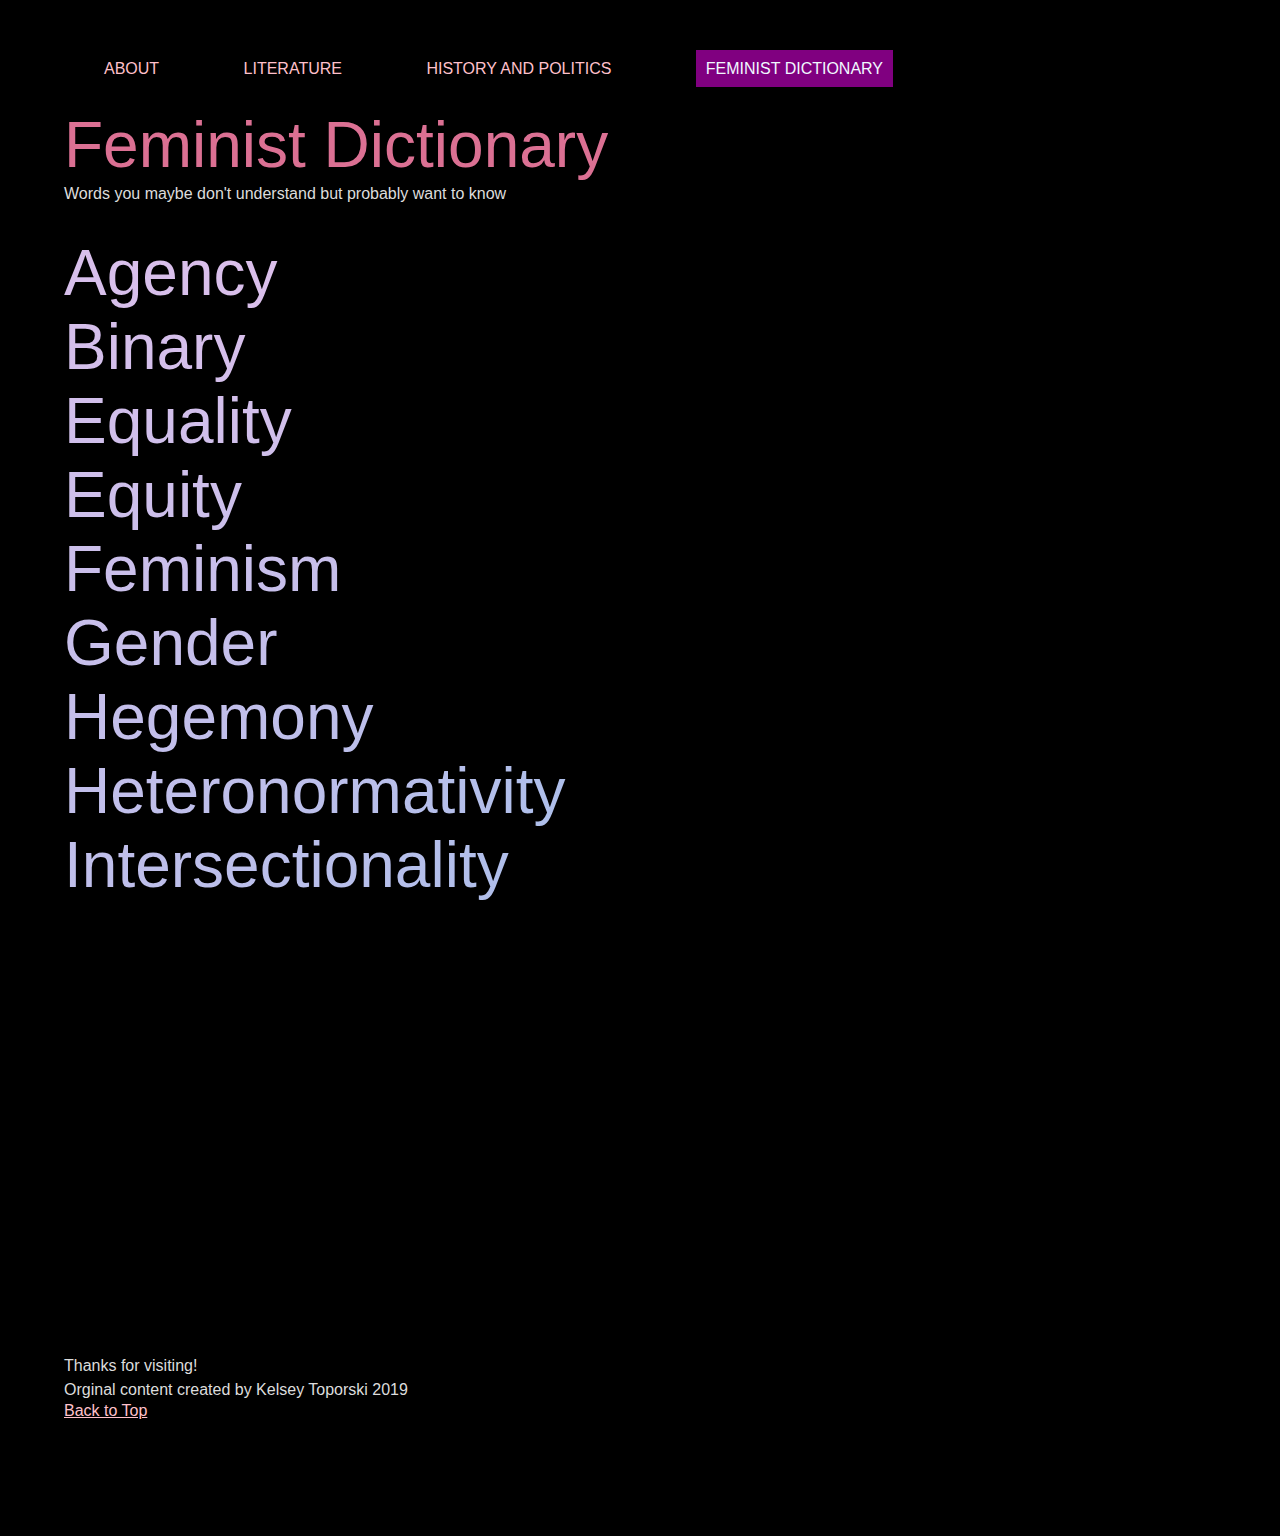
==== femdict.html @ 0d666f25 "Add files via upload" ====
<!DOCTYPE html>
<html lang="en">
<head>
  <meta charset="UTF-8">

  <meta name="viewport" content="width=device-width, initial-scale=1.0">

  <!-- connects to the stylesheets -->
  <link rel="stylesheet" href="css/reset.css">
  <link rel="stylesheet" href="css/style.css">

  <!-- connect to a Google font -->  
  <!-- connect to a Font Aweseom font -->
  <!-- connect to a favicon -->

  <title>Women's Web - Dictionary</title>
</head>

<body>
  <header>
    <nav>
        <ul>
          <li><a href="index.html">About</a></li>
          <li><a href="literature.html">Literature</a></li>
          <li><a href="history.html">History and Politics</a></li>
          <li><a class = "current" href="femdict.html">Feminist Dictionary</a></li>
        </ul>
    </nav>
      <!-- definitions from meriam webster -->
      <!-- interpretations from
            The Dictionary of Feminist Theory - Maggie Humm,
            Key Concepts In Post-Colonial Studies - Ashcroft, Bill, Gareth Griffiths, and Helen Tiffin,
            or myself -->
      <!-- interpretation of equity from https://everydayfeminism.com/2014/09/equality-is-not-enough/ -->

    <h1>Feminist Dictionary</h1>
    <p>Words you maybe don't understand but probably want to know</p>

  </header>

  <main>
  

      <!-- definitions from meriam webster -->
      <!-- interpretations from
            The Dictionary of Feminist Theory - Maggie Humm,
            Key Concepts In Post-Colonial Studies - Ashcroft, Bill, Gareth Griffiths, and Helen Tiffin,
            or myself -->
      <!-- interpretation of equity from https://everydayfeminism.com/2014/09/equality-is-not-enough/ -->

      <article>
      <div class="item"><h1 onclick="togglePopup(1)">Agency</h1></div>
      <div class="item"><h1 onclick="togglePopup(2)">Binary</h1></div>
      <div class="item"><h1 onclick="togglePopup(3)">Equality</h1></div>
      <div class="item"><h1 onclick="togglePopup(4)">Equity</h1></div>
      <div class="item"><h1 onclick="togglePopup(5)">Feminism</h1></div>
      <div class="item"><h1 onclick="togglePopup(6)">Gender</h1></div>
      <div class="item"><h1 onclick="togglePopup(7)">Hegemony</h1></div>
      <div class="item"><h1 onclick="togglePopup(8)">Heteronormativity</h1></div>
      <div class="item"><h1 onclick="togglePopup(9)">Intersectionality</h1></div>
      <div class="item"><h1 onclick="togglePopup(10)">Oppression</h1></div>
      <div class="item"><h1 onclick="togglePopup(11)">Patriarchy</h1></div>
      <div class="item"><h1 onclick="togglePopup(12)">Sexism</h1></div>

    </article>


      <div class="popup" id="popup-1">
        <div class="overlay"></div>
        <div class="content">
        <p>Definition: The capacity, condition, or state of acting or of exerting power</p>
        <p>Interpretation: Agency refers to the ability to act or perform an action. In contemporary theory, it hinges on the question of whether individuals can freely and autonomously initiate action, or whether the things they do are in some sense determined by the ways in which their identity has been constructed.</p>
        <button class="button" onclick="togglePopup(1)">&times;</button>
      </div>
    </div>

    
      <div class="popup" id="popup-2">
        <div class="overlay"></div>
        <div class="content">
          <p>Definition: a division into two groups or classes that are considered diametrically opposite</p>
          <p>Interpretation: Two terms which are opposites. For example, rational/irrational, white/black, man/woman. The first term in a binary is often seen as superior to the second. These binaries in turn produce hierarchies of meaning which are then socially institutionalized.
          </p>
          <button class="button" onclick="togglePopup(2)">&times;</button>
        </div>
      </div>


      <div class="popup" id="popup-3">
        <div class="overlay"></div>
        <div class="content">
        <p>Definition: the quality or state of being equal (where equal is defined as like for each member of a group, class, or society)</p>
        <p>Interpretation:Equality is based on the idea that no individual should be less equal in opportunity or in human rights than any other.
        </p>
        <button class="button" onclick="togglePopup(3)">&times;</button>
      </div>
    </div>


      <div class="popup" id="popup-4">
        <div class="overlay"></div>
        <div class="content">
        <p>Definition: justice according to natural law or right</p>
        <p>Interpretation:Equity is often viewed as the same as equality, but is not. Both revolve around fairness, but while equality is about treating all people the same, equity is about giving people what they need to be successful. Equality assumes that all people start from the same place and needs the same help, and this isn't true. Some people might need more help than others, and equity is about making sure that those people get that help and get on an even playing field so equality works.
        </p>
        <button class="button" onclick="togglePopup(4)">&times;</button>
      </div>
    </div>


      <div class="popup" id="popup-5">
        <div class="overlay"></div>
        <div class="content">
        <p>Definition:the theory of the political, economic, and social equality of the sexes
        </p>
        <p>
          Interpretation:Feminism incorporates both a doctrine of equal rights for women and an ideology of social transformation aiming to create a world for women beyond simple social equality. This may look different for different women, e.g. a black woman and a white woman may not have the same definition of what feminism is, leading to not one but several different "feminisms" existing.

        </p>
        <button class="button" onclick="togglePopup(5)">&times;</button>
      </div>
    </div>   


      <div class="popup" id="popup-6">
        <div class="overlay"></div>
        <div class="content">
        <p>Definition:the behavioral, cultural, or psychological traits typically associated with one sex
        </p>
        <p>Interpretation:Contemporary feminist theory is careful to distinguish between sex and gender. Gender is often seen as a social construct - as a performance that one acts out over life, consciously or not. It is separate from a person's sex, whether or not a person's correlating gender and sex match society's chosen norms, e.g. someone who's sex is assigned as female at birth, and the person's chosen gender identity is female/woman/etc. as well.
        </p>
        <button class="button" onclick="togglePopup(6)">&times;</button>
      </div>
    </div>


      <div class="popup" id="popup-7">
        <div class="overlay"></div>
        <div class="content">
        <p>Definition:the social, cultural, ideological, or economic influence exerted by a dominant group
        </p>
        <p>Interpretation:Fundamentally, hegemony is the power of the ruling class to convince other classes that their interests are the interests of all.  Domination is thus exerted not by force, nor even necessarily by active persuasion, but by a more subtle and inclusive power over the economy, and over state apparatuses such as education and the media, by which the ruling class's interest is presented as the common interest and thus comes to be taken for granted.
        </p>
        <button class="button" onclick="togglePopup(7)">&times;</button>
      </div>
    </div>


      <div class="popup" id="popup-8">
        <div class="overlay"></div>
        <div class="content">        
        <p>Definition:the attitude that heterosexuality is the only normal and natural expression of sexuality
        </p>
        <p>Interpretation: Heteronormativity plays into several different aspects of our lives, and revolves around people believing that there isn't and shouldn't be anything outside the binary of male and female, regarding sex and gender, and that these two categories should have certain characteristics, such as males being masculine, females being nurturing, and males only being attracted to females and vice versa. Homophobia often stems from heteronormative beliefs.
        </p>
        <button class="button" onclick="togglePopup(8)">&times;</button>
      </div>
    </div>


      <div class="popup" id="popup-9">
        <div class="overlay"></div>
        <div class="content">       
        <p>Definition:the complex, cumulative way in which the effects of multiple forms of discrimination (such as racism, sexism, and classism) combine, overlap, or intersect especially in the experiences of marginalized individuals or groups
        </p>
        <p>Interpretation:Important in the sense that people can't be narrowed down to one factor of their identity, as there are several different pieces that are part of the whole. For example, many black women feel like they are never "just a woman" or "just black", but "a black woman". This is because both identities are crucial to how they are treated by society.
        </p>
        <button class="button" onclick="togglePopup(9)">&times;</button>
      </div>
    </div>


      <div class="popup" id="popup-10">
        <div class="overlay"></div>
        <div class="content">       
        <p>Definition: unjust or cruel exercise of authority or power
        </p>
        <p>Interpretation: Women's oppression is the experience of sexism as a system of domination.
        </p>
        <button class="button" onclick="togglePopup(10)">&times;</button>
      </div>
    </div>


      <div class="popup" id="popup-11">
        <div class="overlay"></div>
        <div class="content">       
        <p>Definition:control by men of a disproportionately large share of power
        </p>
        <p>Interpretation:A system of male authority which oppresses women through its social, political and economic institutions. In any of the historical forms that patriarchal society takes, a sex-gender system and a system of economic discrimination operate simultaneously. Patriarchy has power from men's greater access to, and mediation of, the resources and rewards of authority structures inside and outside the home.
        </p>
        <button class="button" onclick="togglePopup(11)">&times;</button>
      </div>
    </div>


      <div class="popup" id="popup-12">
        <div class="overlay"></div>
        <div class="content">        
        <p>Definition: prejudice or discrimination based on sex</p>
        <p>Interpretation:In conventional sociology "sex role" is a social role allocated to men and to women on a basis of biological sex. Feminist theory argues that gender associated behavior is linked arbitrarily by society to each biological sex. Women are given expressive traits and men instrumental traits. Sex roles are a form of oppression because they keep women from social activity.
        </p>
        <button class="button" onclick="togglePopup(12)">&times;</button>
      </div>
    </div>


<!--     <dl>
        <dt>Agency</dt>
        <dd>the capacity, condition, or state of acting or of exerting power</dd>

        <dd>Interpretation</dd>
          <p>
            Agency refers to the ability to act or perform an action. In contemporary theory, it hinges on the question of whether individuals can freely and autonomously initiate action, or whether the things they do are in some sense determined by the ways in which their identity has been constructed.
          </p>

        
        <dt>Binary</dt>
        <dd>Definition:
          <p>
            a division into two groups or classes that are considered diametrically opposite
          </p></dd>
        <dd>Interpretation:
          <p>
            Two terms which are opposites. For example, rational/irrational, white/black, man/woman. The first term in a binary is often seen as superior to the second. These binaries in turn produce hierarchies of meaning which are then socially institutionalized.
          </p></dd>
        
          
        <dt>Equality</dt>
        <dd>Definition
          <p>
            the quality or state of being equal (where equal is defined as like for each member of a group, class, or society)
          </p></dd>
        <dd>Interpretation
          <p>
            Equality is based on the idea that no individual should be less equal in opportunity or in human rights than any other.
          </p></dd>
        
          
        <dt>Equity</dt>
        <dd>Definition
          <p>
            justice according to natural law or right
          </p></dd>
        <dd>Interpretation
          <p>
            Equity is often viewed as the same as equality, but is not. Both revolve around fairness, but while equality is about treating all people the same, equity is about giving people what they need to be successful. Equality assumes that all people start from the same place and needs the same help, and this isn't true. Some people might need more help than others, and equity is about making sure that those people get that help and get on an even playing field so equality works.
          </p></dd>
        
          
        <dt>Feminism</dt>
        <dd>Definition
          <p>
            the theory of the political, economic, and social equality of the sexes
          </p></dd>
        <dd>Interpretation
          <p>
            Feminism incorporates both a doctrine of equal rights for women and an ideology of social transformation aiming to create a world for women beyond simple social equality. This may look different for different women, e.g. a black woman and a white woman may not have the same definition of what feminism is, leading to not one but several different "feminisms" existing.
          </p></dd>
       
          
        <dt>Gender</dt>
        <dd>Definition
          <p>
            the behavioral, cultural, or psychological traits typically associated with one sex
          </p></dd>
        <dd>Interpretation
          <p>
            Contemporary feminist theory is careful to distinguish between sex and gender. Gender is often seen as a social construct - as a performance that one acts out over life, consciously or not. It is separate from a person's sex, whether or not a person's correlating gender and sex match society's chosen norms, e.g. someone who's sex is assigned as female at birth, and the person's chosen gender identity is female/woman/etc. as well.
          </p></dd>
        
          
        <dt>Hegemony</dt>
        <dd>Definition
          <p>
            the social, cultural, ideological, or economic influence exerted by a dominant group
          </p></dd>
        <dd>Interpretation
          <p>
            Fundamentally, hegemony is the power of the ruling class to convince other classes that their interests are the interests of all.  Domination is thus exerted not by force, nor even necessarily by active persuasion, but by a more subtle and inclusive power over the economy, and over state apparatuses such as education and the media, by which the ruling class's interest is presented as the common interest and thus comes to be taken for granted.
          </p></dd>
       
          
        <dt>Heteronormativity</dt>
        <dd>Definition
          <p>
            the attitude that heterosexuality is the only normal and natural expression of sexuality
          </p></dd>
        <dd>Interpretation
          <p>
            Heteronormativity plays into several different aspects of our lives, and revolves around people believing that there isn't and shouldn't be anything outside the binary of male and female, regarding sex and gender, and that these two categories should have certain characteristics, such as males being masculine, females being nurturing, and males only being attracted to females and vice versa. Homophobia often stems from heteronormative beliefs.
          </p></dd>
        
          
        <dt>Intersectionality</dt>
        <dd>Definition
          <p>
            the complex, cumulative way in which the effects of multiple forms of discrimination (such as racism, sexism, and classism) combine, overlap, or intersect especially in the experiences of marginalized individuals or groups
          </p></dd>
        <dd>Interpretation
          <p>
            Important in the sense that people can't be narrowed down to one factor of their identity, as there are several different pieces that are part of the whole. For example, many black women feel like they are never "just a woman" or "just black", but "a black woman". This is because both identities are crucial to how they are treated by society.
          </p>
          <p>
            The law does a poor job of taking intersectionality into consideration, often ignoring overlapping discrimination that comes with different identities. Again with black women as an example, the law either views them as only a woman, and bases judgement off of the discrimination white women may or may not recieve, or views them as a black person, and bases judgement off of the discrimination a black man may or may not recieve, but can't comprehend the unique dual discrimination of both of these identities.
          </p></dd>
           
          
        <dt>Oppression</dt>
        <dd>Definition
          <p>
            unjust or cruel exercise of authority or power
          </p></dd>
        <dd>Interpretation
          <p>
            Women's oppression is the experience of sexism as a system of domination.
          </p></dd>
       
          
        <dt>Patriarchy</dt>
        <dd>Definition
          <p>
            control by men of a disproportionately large share of power
          </p></dd>
        <dd>Interpretation
          <p>
            A system of male authority which oppresses women through its social, political and economic institutions. In any of the historical forms that patriarchal society takes, a sex-gender system and a system of economic discrimination operate simultaneously. Patriarchy has power from men's greater access to, and mediation of, the resources and rewards of authority structures inside and outside the home.
          </p></dd>
             
          
        <dt>Sexism</dt>
        <dd>Definition
          <p>
            prejudice or discrimination based on sex
          </p></dd>
        <dd>Interpretation
          <p>
            In conventional sociology "sex role" is a social role allocated to men and to women on a basis of biological sex. Feminist theory argues that gender associated behavior is linked arbitrarily by society to each biological sex. Women are given expressive traits and men instrumental traits. Sex roles are a form of oppression because they keep women from social activity.
          </p></dd>
      </dl> -->

    </main>

    <footer>
      <p class="thanks">
        Thanks for visiting! <i class="far fa-grin"></i>
      </p>
      <p>Orginal content created by Kelsey Toporski 2019</p>

      <a href="#top" class="tops">Back to Top</a>
    </footer>

    <script>
    function togglePopup(n) {
      document.getElementById("popup-" + n).classList.toggle("active");
    }
    </script>
</body>
</html>
---- css/style.css ----
a.skip{
    background: white;
    padding: 6px;
    -webkit-transition: top 1s ease-out;
    transition: left 1s ease-out;
    z-index: 1;  
    position: absolute;
    left: 0px;
    top: -40px;
  }

  a.skip:focus{
    border-width: 10px;
    border-style: solid;
    border-color: yellow;
    top: 20px;
    justify-items: left;
  }

.wrapper{
    display: grid;
    grid-template-rows: auto 1fr;
    grid-auto-flow: row;

}

.history-div{
    padding-bottom: 6%;
}

    article {
        /*  leverage cascade for cross-browser gradients  */
        background: radial-gradient(
         hsla(312, 77%, 86%, 1), 
         hsla(220, 61%, 79%, 1)
        ) fixed;
        background: conic-gradient(
            hsla(312, 77%, 86%, 1),
            hsla(220, 61%, 79%, 1),
            hsla(312, 77%, 86%, 1)        
        ) fixed;
        -webkit-background-clip: text;
        -webkit-text-fill-color: transparent;
        text-align: left;
      }

    .popup .overlay {
        position: fixed;
        top: 0px;
        left: 0px;
        width: 100vw;
        height: 100vh;
        background: rgba(0, 0, 0, 0.7);
        z-index: 1;
        display: none;
      }
      
      .popup .content {
        position: fixed;
        top: 50%;
        left: 50%;
        transform: translate(-50%, -50%) scale(0);
        background: purple;
        width: 100%;
        height: 100%;
        z-index: 2;
        text-align: center;
        padding-top: 20%;
        padding-left: 5%;
        padding-right: 5%;
        box-sizing: border-box;
        font-family: 'Poppins', sans-serif;
      }
      
      .popup .button {
        cursor: pointer;
        position: absolute;
        right: 20px;
        top: 20px;
        width: 30px;
        height: 30px;
        background: white;
        color: purple;
        font-size: 25px;
        font-weight: 600;
        line-height: 30px;
        text-align: center;
        border-radius: 50%;
      }
      
      .popup.active .overlay {
        display: block;
      }
      
      .popup.active .content {
        transition: all 200ms ease-in-out;
        transform: translate(-50%, -50%) scale(1);
      }


    nav ul li{
        /* Set display, margin, padding, font-size, background-color */
        display: block;
        padding: 20px;
        font-size: 1.5rem;
    }

    body {
        padding-left: 5%;
        padding-right: 5%;
        font-family: 'Poppins', sans-serif;
        background-color: black;
    }

    div{
        margin-bottom: 10px;
    }


   div.intro{
        width: 100vw;
        height: 150vh;
        background-image: url("../images/women_march_pano.jpg");
        background-position: center center;
  }


    h1 {
        font-size: 4rem;
        color: palevioletred;
    }

    h2{
        font-size: 2rem;
        color: plum;
    }

    p{
        color: gainsboro;
        font-size: 1rem;
        line-height: 1.5;
    }

    p.intro-text{
        font-size: 1.5rem;
    }

    div.flex-container{
        display: flex;
        flex-direction: column;
    }

    .subheadings{
        color: palevioletred;
    }


    header{
        /* Set padding and margin */
        padding-top: 30px;
        padding-bottom: 6%;

    }

    nav{
        display: flex;
        padding-top: 4%;
        padding-bottom: 6%;
    }

    nav a.current{
        /* Set text decoration, transformation, and underline properties */
        background-color: purple;
        padding: 10px;
        color: aliceblue;
    }
    
    nav a{
        text-decoration: none;
        text-transform: uppercase;
    }


    /* The animation code */
    @keyframes animation {
        0%{background-color:purple; left:0px; top:0px;}
        50%{background-color:palevioletred; left:0px; top:200px;}
        100% {background-color:purple; left:0px; top:0px;}
      }

      @media (prefers-reduced-motion) {
        .animation {
          animation: dissolve 2s linear infinite both;
        }
      }

    div.women-power{
        width: 50%;
        position: relative;
        text-align: center;
        animation-name: animation;
        animation-iteration-count: infinite;
        animation-duration: 4s;
        animation-delay: 2s;
    }

    div.animated-box{
        width: auto;
        height: 50vh;
    }



    img.history{
        width: 50%;
        padding-bottom: 40px;
        border-color: aliceblue;
        border-width: 5px;
        border-style: dotted;
        border-radius: 50%;
        margin: 5px;
        padding: 20px;
    }
    
    img.main-pic{
        width: auto;
        padding-bottom: 40px;
        border-color: aliceblue;
        border-width: 5px;
        border-style: dotted;
        border-radius: 5%;
        margin: 5px;
        padding: 20px;
        
    }
    
    img.literature:hover{
        filter: grayscale(100%);
    }
    
    img.main-pic:hover{
        filter: grayscale(100%);
    }
    
    footer{
        background-color: black;
        color: white;
        width: 100vw;
        margin-left: -10%;
        margin-top: 10%;
        padding: 10%;

    }

    a{
        color: pink;
    }

    .column {
        padding: 20px;
      }

    hr{
        color: white;
    }
    
    div ul li{

        color: gainsboro;
        font-size: 1rem;
        list-style-type: circle;
    }

    img{
        width: 50%;
        padding-bottom: 40px;
        border-color: aliceblue;
        border-width: 5px;
        border-style: dotted;
        border-radius: 50%;
        margin: 5px;
        padding: 20px;
    }


@media screen and (min-width: 600px){



main{

    padding-right: 10%;
}

h1 {
    font-size: 4rem;
    color: palevioletred;
}

h2{
    font-size: 2rem;
    color: plum;
}

p{
    color: gainsboro;
}

header, nav{
    /* Set padding and margin */
    padding-top: 30px;
    padding-bottom: 30px;
    
}

div.flex-container{
    display: flex;
    flex-direction: row;
    align-items: center;
    justify-content: space-between;
    padding-bottom: 4%;
    gap: 50px;
}

.wrapper{
    display: grid;
    align-items: center; 
    grid-template-columns: 1fr 1fr;

}

div.intro{
    width: 90vw;
    height: 50vh;
    background-image: url("../images/women_march_pano.jpg");
    background-position: center center;
    object-fit: contain;
    padding: 5%;
}

nav ul li{
    /* Set display, margin, padding, font-size, background-color */
    display: inline;
    margin: 20px;
    padding: 20px;
    font-size: 1rem;
}


nav a.current{
    /* Set text decoration, transformation, and underline properties */
    background-color: purple;
    padding: 10px;
    color: aliceblue;
}

nav a{
    text-decoration: none;
    text-transform: uppercase;
}

img{
    width: 1000px;
    padding-bottom: 40px;
    border-color: aliceblue;
    border-width: 5px;
    border-style: dotted;
    border-radius: 50%;
    margin: 5px;
    padding: 20px;
}

img.main-pic{
    width: auto;
    padding-bottom: 40px;
    border-color: aliceblue;
    border-width: 5px;
    border-style: dotted;
    border-radius: 5%;
    margin: 5px;
    padding: 20px;
    
}

img.literature:hover{
    filter: grayscale(100%);
}

img.main-pic:hover{
    filter: grayscale(100%);
}

footer{
    background-color: black;
    color: white;
    width: 100vw;
    
}

a{
    color: pink;
}

.column {
    padding: 20px;
  }


hr{
    color: white;
}
}
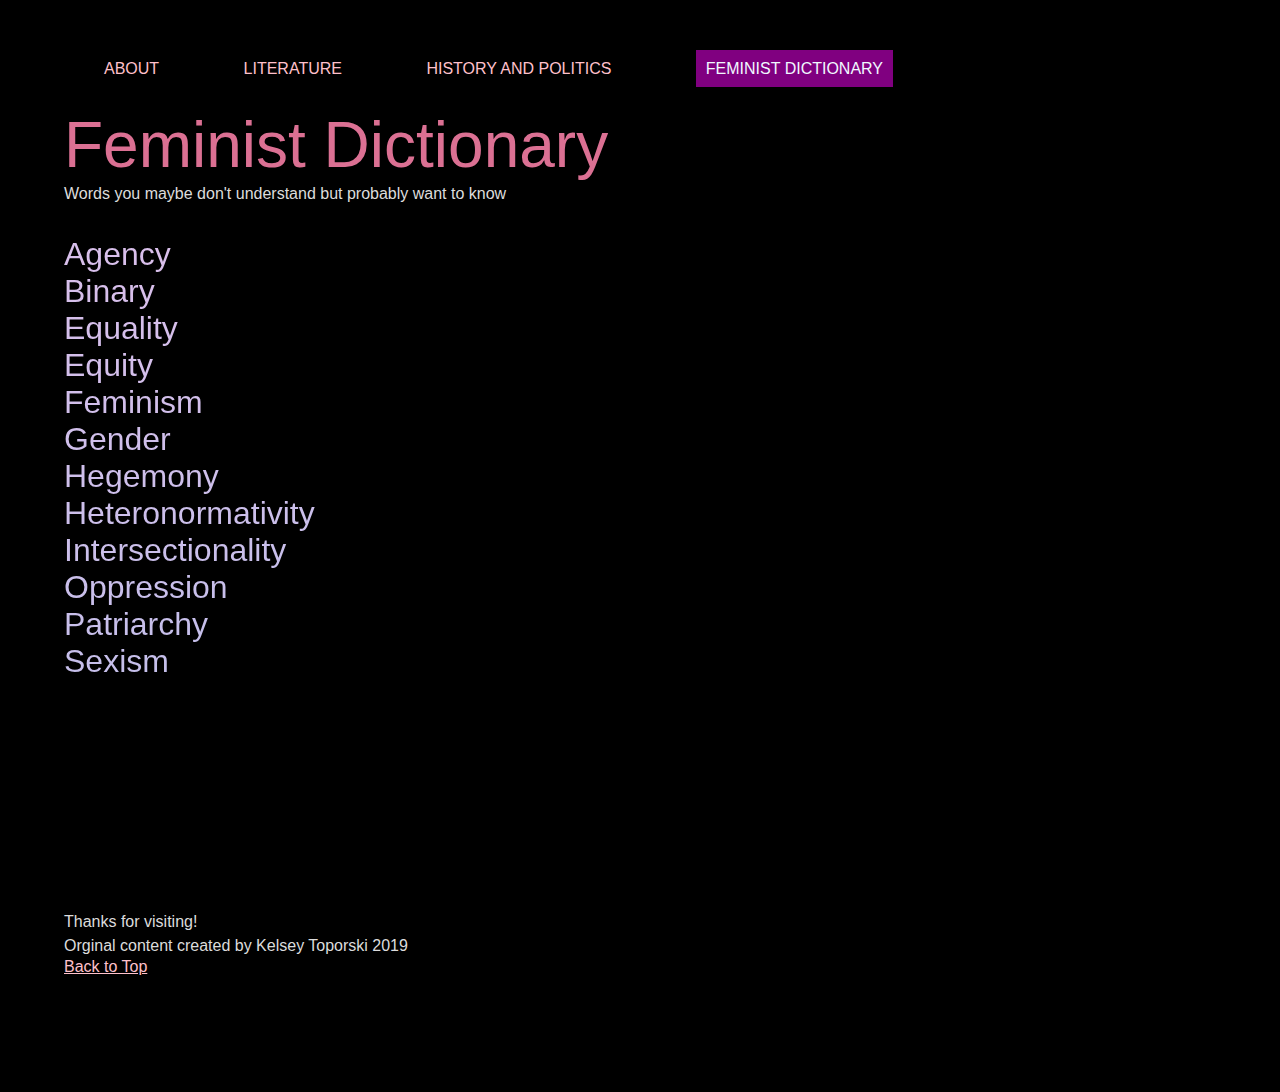
==== commit 01555b4e: "Add files via upload" ====
--- a/femdict.html
+++ b/femdict.html
@@ -49,18 +49,18 @@
       <!-- interpretation of equity from https://everydayfeminism.com/2014/09/equality-is-not-enough/ -->
 
       <article>
-      <div class="item"><h1 onclick="togglePopup(1)">Agency</h1></div>
-      <div class="item"><h1 onclick="togglePopup(2)">Binary</h1></div>
-      <div class="item"><h1 onclick="togglePopup(3)">Equality</h1></div>
-      <div class="item"><h1 onclick="togglePopup(4)">Equity</h1></div>
-      <div class="item"><h1 onclick="togglePopup(5)">Feminism</h1></div>
-      <div class="item"><h1 onclick="togglePopup(6)">Gender</h1></div>
-      <div class="item"><h1 onclick="togglePopup(7)">Hegemony</h1></div>
-      <div class="item"><h1 onclick="togglePopup(8)">Heteronormativity</h1></div>
-      <div class="item"><h1 onclick="togglePopup(9)">Intersectionality</h1></div>
-      <div class="item"><h1 onclick="togglePopup(10)">Oppression</h1></div>
-      <div class="item"><h1 onclick="togglePopup(11)">Patriarchy</h1></div>
-      <div class="item"><h1 onclick="togglePopup(12)">Sexism</h1></div>
+      <div class="item"><h2 onclick="togglePopup(1)">Agency</h2></div>
+      <div class="item"><h2 onclick="togglePopup(2)">Binary</h2></div>
+      <div class="item"><h2 onclick="togglePopup(3)">Equality</h2></div>
+      <div class="item"><h2 onclick="togglePopup(4)">Equity</h2></div>
+      <div class="item"><h2 onclick="togglePopup(5)">Feminism</h2></div>
+      <div class="item"><h2 onclick="togglePopup(6)">Gender</h2></div>
+      <div class="item"><h2 onclick="togglePopup(7)">Hegemony</h2></div>
+      <div class="item"><h2 onclick="togglePopup(8)">Heteronormativity</h2></div>
+      <div class="item"><h2 onclick="togglePopup(9)">Intersectionality</h2></div>
+      <div class="item"><h2 onclick="togglePopup(10)">Oppression</h2></div>
+      <div class="item"><h2 onclick="togglePopup(11)">Patriarchy</h2></div>
+      <div class="item"><h2 onclick="togglePopup(12)">Sexism</h2></div>
 
     </article>
 
